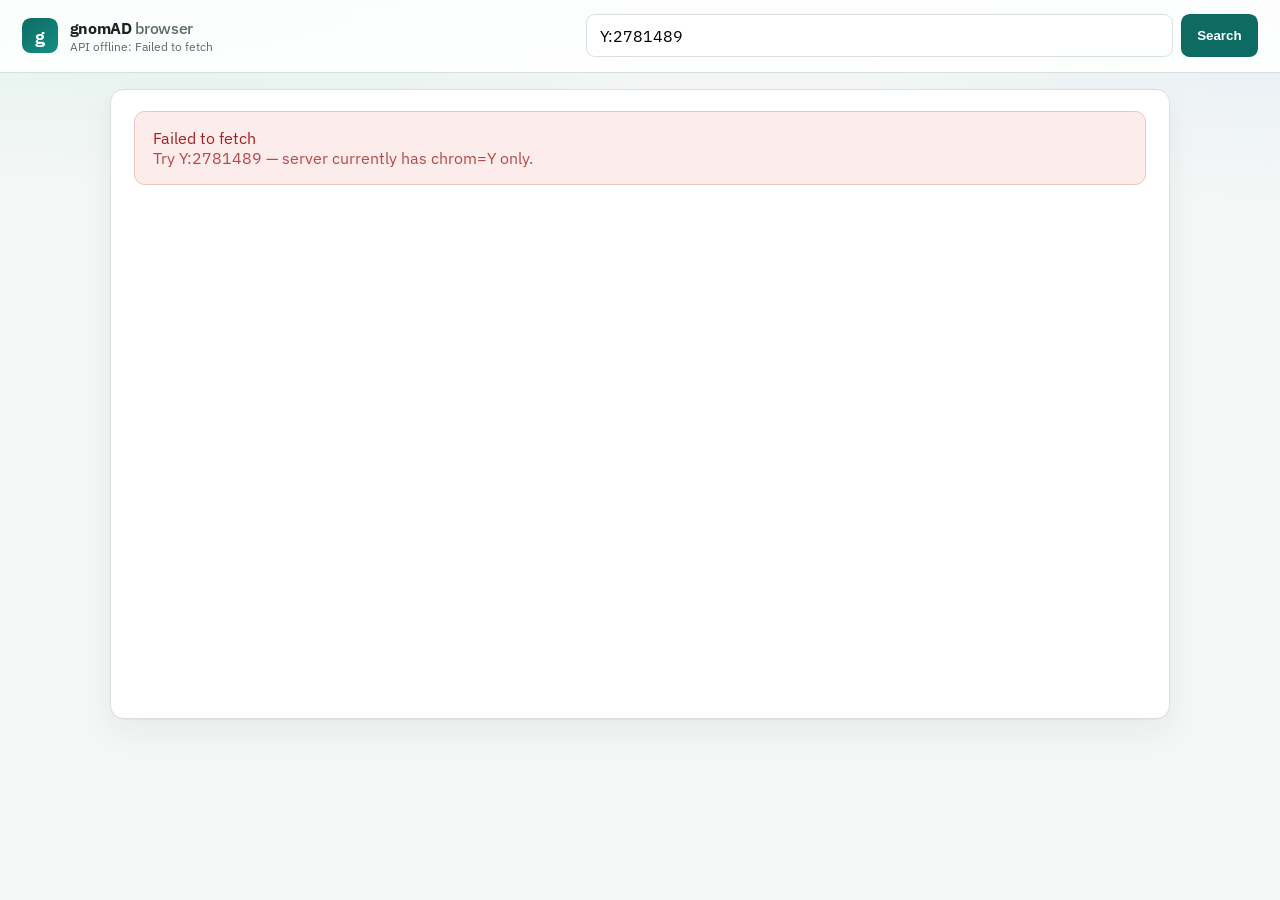
==== web/index.html @ 43e4082f "Add API-backed gnomAD web UI under /ui Browser page shows summary + ancestry tables from the Parquet" ====
<!DOCTYPE html>
<html lang="zh-CN">
<head>
  <meta charset="utf-8" />
  <meta name="viewport" content="width=device-width, initial-scale=1" />
  <title>gnomAD · variant browser</title>
  <link rel="preconnect" href="https://fonts.googleapis.com" />
  <link rel="preconnect" href="https://fonts.gstatic.com" crossorigin />
  <link href="https://fonts.googleapis.com/css2?family=IBM+Plex+Sans:wght@400;500;600;700&family=IBM+Plex+Mono:wght@400;500&display=swap" rel="stylesheet" />
  <link rel="stylesheet" href="styles.css" />
</head>
<body>
  <header class="topbar">
    <div class="brand">
      <span class="brand-mark">g</span>
      <div>
        <div class="brand-name">gnomAD <span class="muted">browser</span></div>
        <div class="brand-sub" id="brand-sub">loading API…</div>
      </div>
    </div>
    <form id="search-form" class="search" autocomplete="off">
      <label class="sr-only" for="q">Query</label>
      <input id="q" name="q" type="search" placeholder="Y:2781489 · Y-2781489-C-T · rsID" />
      <button type="submit">Search</button>
    </form>
  </header>

  <main class="wrap">
    <section class="page" id="page">
      <p class="hint">Search a variant (current data: chrom=Y).</p>
    </section>
  </main>

  <script src="app.js"></script>
</body>
</html>
---- web/styles.css ----
:root {
  --bg: #f4f7f6;
  --paper: #ffffff;
  --ink: #1b2423;
  --muted: #5c6b68;
  --line: #d7e0dd;
  --teal: #0e6b63;
  --teal-deep: #0a4f49;
  --pass: #1f7a4d;
  --pass-bg: #e6f5ec;
  --warn: #b35c00;
  --warn-bg: #fff1e0;
  --fail: #a32020;
  --fail-bg: #fdecec;
  --shadow: 0 1px 0 rgba(15, 40, 36, 0.04), 0 12px 32px rgba(15, 40, 36, 0.06);
  --mono: "IBM Plex Mono", ui-monospace, monospace;
  --sans: "IBM Plex Sans", system-ui, sans-serif;
}

* { box-sizing: border-box; }
html, body { margin: 0; min-height: 100%; }
body {
  font-family: var(--sans);
  color: var(--ink);
  background:
    radial-gradient(1200px 500px at 10% -10%, #d9efe9 0%, transparent 55%),
    radial-gradient(900px 400px at 100% 0%, #e7eef5 0%, transparent 50%),
    var(--bg);
}

.sr-only {
  position: absolute; width: 1px; height: 1px; padding: 0; margin: -1px;
  overflow: hidden; clip: rect(0,0,0,0); border: 0;
}

.topbar {
  display: flex;
  gap: 1.25rem;
  align-items: center;
  justify-content: space-between;
  padding: 0.9rem 1.4rem;
  background: rgba(255,255,255,0.88);
  border-bottom: 1px solid var(--line);
  backdrop-filter: blur(8px);
  position: sticky;
  top: 0;
  z-index: 10;
}

.brand { display: flex; gap: 0.75rem; align-items: center; }
.brand-mark {
  width: 2.2rem; height: 2.2rem; border-radius: 0.55rem;
  display: grid; place-items: center;
  background: linear-gradient(145deg, var(--teal), #148f84);
  color: #fff; font-weight: 700; font-size: 1.15rem;
}
.brand-name { font-weight: 700; letter-spacing: -0.02em; }
.brand-sub { font-size: 0.78rem; color: var(--muted); }
.muted { color: var(--muted); font-weight: 500; }

.search {
  display: flex; gap: 0.5rem; flex: 1; max-width: 42rem; justify-content: flex-end;
}
.search input {
  flex: 1;
  border: 1px solid var(--line);
  border-radius: 0.55rem;
  padding: 0.65rem 0.85rem;
  font: inherit;
  background: #fff;
}
.search input:focus {
  outline: 2px solid rgba(14, 107, 99, 0.35);
  border-color: var(--teal);
}
.search button {
  border: 0;
  border-radius: 0.55rem;
  padding: 0.65rem 1rem;
  background: var(--teal);
  color: #fff;
  font-weight: 600;
  cursor: pointer;
}
.search button:hover { background: var(--teal-deep); }

.wrap {
  padding: 1rem 1.25rem 2.5rem;
  max-width: 1100px;
  margin: 0 auto;
}

.page {
  background: var(--paper);
  border: 1px solid var(--line);
  border-radius: 0.85rem;
  box-shadow: var(--shadow);
  padding: 1.35rem 1.45rem 1.7rem;
  min-height: 70vh;
}
.hint { color: var(--muted); margin: 2rem 0; text-align: center; }

.v-head {
  display: flex; flex-wrap: wrap; gap: 0.75rem 1rem;
  align-items: flex-start; justify-content: space-between;
  margin-bottom: 1.1rem;
}
.v-id {
  font-family: var(--mono);
  font-size: clamp(1.15rem, 2vw, 1.55rem);
  font-weight: 600;
  letter-spacing: -0.02em;
  margin: 0;
}
.badges { display: flex; flex-wrap: wrap; gap: 0.4rem; margin-top: 0.45rem; }
.badge {
  display: inline-flex; align-items: center;
  border-radius: 999px;
  padding: 0.2rem 0.55rem;
  font-size: 0.75rem;
  font-weight: 600;
  border: 1px solid var(--line);
  background: #f7faf9;
  color: var(--muted);
}
.badge.teal { color: var(--teal-deep); background: #e7f5f2; border-color: #b9ddd6; }
.actions { display: flex; gap: 0.45rem; flex-wrap: wrap; }
.actions a, .actions button {
  font: inherit;
  font-size: 0.82rem;
  font-weight: 600;
  border-radius: 0.45rem;
  padding: 0.45rem 0.7rem;
  border: 1px solid var(--line);
  background: #fff;
  color: var(--teal-deep);
  text-decoration: none;
  cursor: pointer;
}
.actions a:hover, .actions button:hover { border-color: #9ecfc6; background: #f3faf8; }

.section-title {
  margin: 1.4rem 0 0.65rem;
  font-size: 1.05rem;
  font-weight: 700;
  letter-spacing: -0.01em;
}
.section-note { margin: -0.35rem 0 0.7rem; color: var(--muted); font-size: 0.85rem; }

.table-wrap { overflow-x: auto; border: 1px solid var(--line); border-radius: 0.65rem; }
table {
  width: 100%;
  border-collapse: collapse;
  font-size: 0.9rem;
}
th, td {
  padding: 0.7rem 0.85rem;
  border-bottom: 1px solid var(--line);
  text-align: left;
  vertical-align: middle;
}
th {
  background: #f3f7f6;
  font-size: 0.78rem;
  text-transform: uppercase;
  letter-spacing: 0.04em;
  color: var(--muted);
  font-weight: 600;
}
tr:last-child td { border-bottom: 0; }
td.num, th.num { text-align: right; font-variant-numeric: tabular-nums; font-family: var(--mono); font-size: 0.84rem; }
td.row-label { font-weight: 600; color: var(--muted); width: 12rem; }
.metric-table td:not(.row-label) { text-align: right; font-family: var(--mono); font-size: 0.86rem; }
.metric-table th:not(:first-child) { text-align: right; }

.pill {
  display: inline-flex;
  align-items: center;
  border-radius: 999px;
  padding: 0.15rem 0.55rem;
  font-family: var(--sans);
  font-size: 0.75rem;
  font-weight: 700;
}
.pill.pass { color: var(--pass); background: var(--pass-bg); }
.pill.warn { color: var(--warn); background: var(--warn-bg); }
.pill.fail { color: var(--fail); background: var(--fail-bg); }

.tabs {
  display: flex; gap: 0.35rem; flex-wrap: wrap; margin: 0.4rem 0 0.75rem;
}
.tab {
  border: 1px solid var(--line);
  background: #fff;
  border-radius: 999px;
  padding: 0.35rem 0.75rem;
  font: inherit;
  font-size: 0.82rem;
  font-weight: 600;
  color: var(--muted);
  cursor: pointer;
}
.tab.active {
  background: var(--teal);
  border-color: var(--teal);
  color: #fff;
}

.resources {
  display: grid;
  grid-template-columns: repeat(auto-fit, minmax(160px, 1fr));
  gap: 0.55rem;
}
.resource {
  border: 1px solid var(--line);
  border-radius: 0.6rem;
  padding: 0.75rem 0.85rem;
  text-decoration: none;
  color: inherit;
  background: #fbfcfc;
}
.resource:hover { border-color: #9ecfc6; background: #f3faf8; }
.resource .k { font-size: 0.72rem; color: var(--muted); text-transform: uppercase; letter-spacing: 0.06em; }
.resource .v { margin-top: 0.25rem; font-weight: 600; color: var(--teal-deep); word-break: break-all; }

.gene-line {
  margin: 0.35rem 0 0;
  color: var(--muted);
  font-size: 0.92rem;
}
.gene-line strong { color: var(--ink); font-weight: 600; }

.error {
  padding: 1rem 1.1rem;
  border-radius: 0.65rem;
  background: var(--fail-bg);
  color: var(--fail);
  border: 1px solid #f0c3c3;
}

.status-bar {
  margin-top: 1.5rem;
  padding-top: 1rem;
  border-top: 1px solid var(--line);
  font-size: 0.78rem;
  color: var(--muted);
}

@media (max-width: 900px) {
  .topbar { flex-direction: column; align-items: stretch; }
  .search { max-width: none; }
}
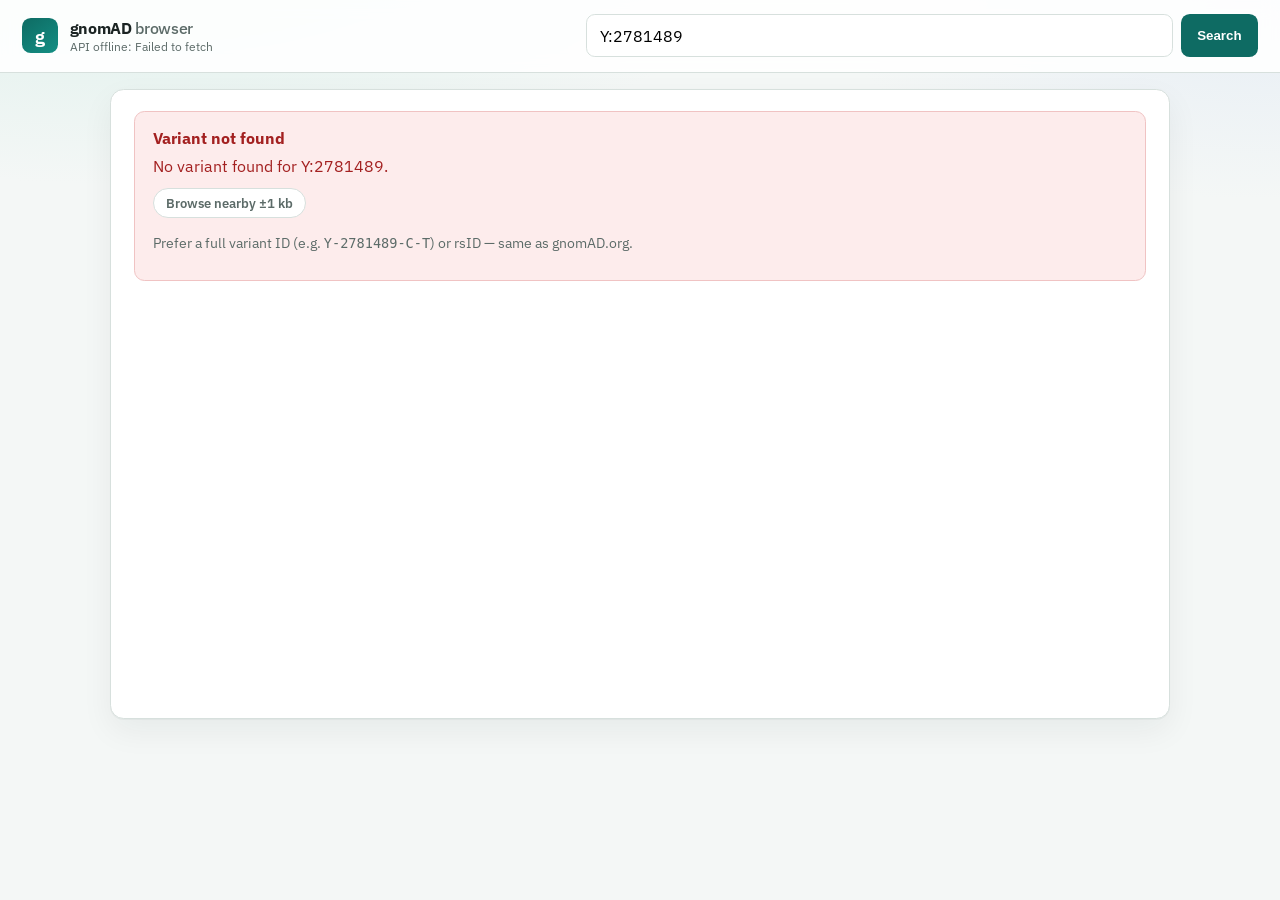
==== commit 3ef3c3af: "Match gnomAD search: exact miss is not found Stop auto-nearby on chrom:pos; return clear 404 and let" ====
--- a/web/index.html
+++ b/web/index.html
@@ -20,7 +20,7 @@
     </div>
     <form id="search-form" class="search" autocomplete="off">
       <label class="sr-only" for="q">Query</label>
-      <input id="q" name="q" type="search" placeholder="Y:2781489 · Y-2781489-C-T · rsID" />
+      <input id="q" name="q" type="search" placeholder="Y-2781489-C-T · rsID · Y:2781489" />
       <button type="submit">Search</button>
     </form>
   </header>
--- a/web/styles.css
+++ b/web/styles.css
@@ -238,6 +238,17 @@
   border: 1px solid #f0c3c3;
 }
 
+.notice {
+  padding: 1rem 1.1rem;
+  border-radius: 0.65rem;
+  background: var(--warn-bg);
+  color: var(--warn);
+  border: 1px solid #f0d9b0;
+  margin-bottom: 1rem;
+}
+.notice p { margin: 0.4rem 0 0; color: var(--ink); font-weight: 400; }
+.click-row:hover { background: #eef7f5; }
+
 .status-bar {
   margin-top: 1.5rem;
   padding-top: 1rem;
